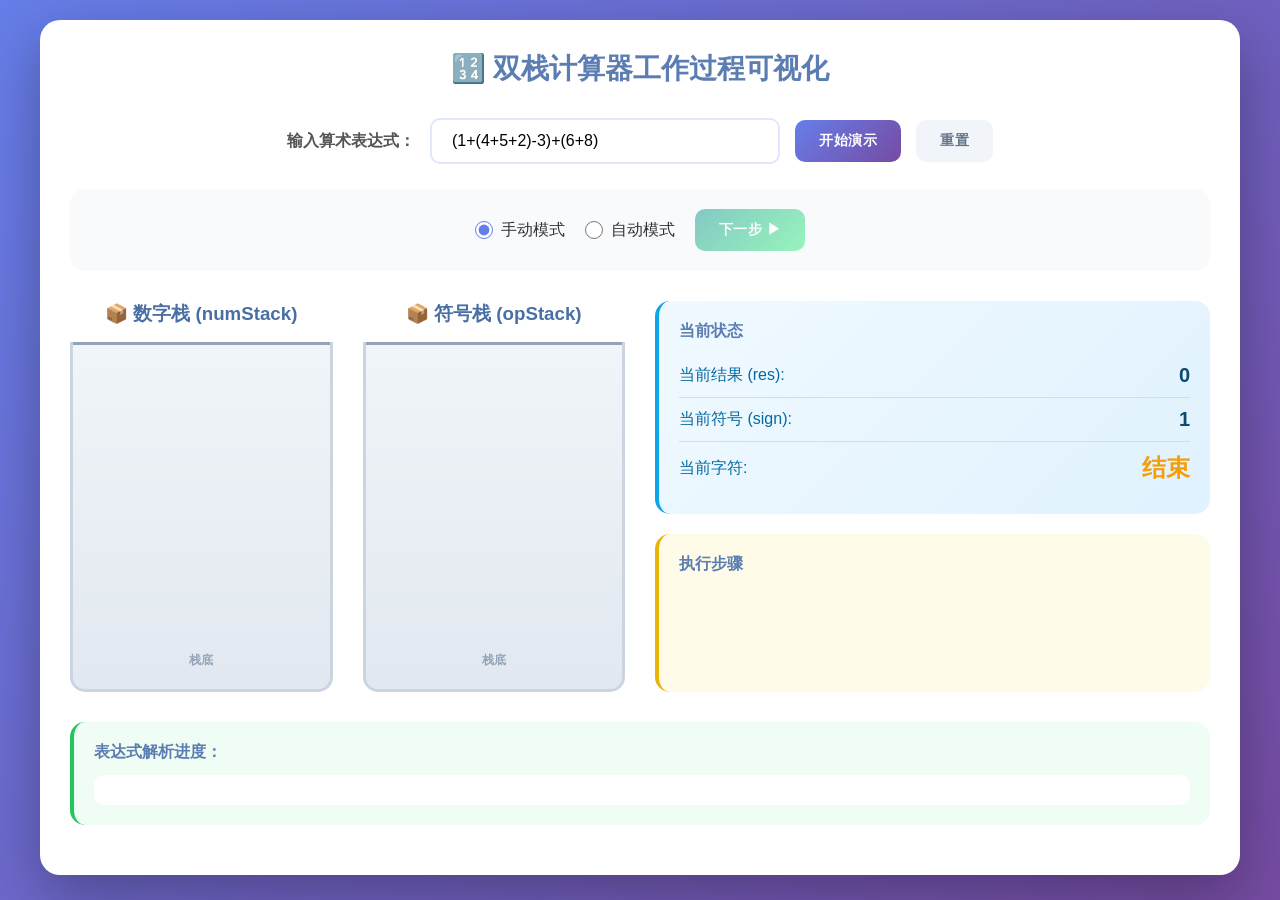
==== index.html @ b85d05cc "0331-RL-Terminal作业" ====
<!DOCTYPE html>
<html lang="zh-CN">
<head>
    <meta charset="UTF-8">
    <meta name="viewport" content="width=device-width, initial-scale=1.0">
    <title>双栈计算器可视化</title>
    <link rel="stylesheet" href="style.css">
</head>
<body>
    <div class="container">
        <h1>🔢 双栈计算器工作过程可视化</h1>
        
        <div class="input-section">
            <label for="expression">输入算术表达式：</label>
            <input type="text" id="expression" value="(1+(4+5+2)-3)+(6+8)" placeholder="例如：(1+(4+5+2)-3)+(6+8)">
            <button id="startBtn" class="btn btn-primary">开始演示</button>
            <button id="resetBtn" class="btn btn-secondary">重置</button>
        </div>

        <div class="control-section">
            <label>
                <input type="radio" name="mode" value="manual" checked> 手动模式
            </label>
            <label>
                <input type="radio" name="mode" value="auto"> 自动模式
            </label>
            <div class="speed-control" id="speedControl">
                <label>动画速度：</label>
                <input type="range" id="speedSlider" min="500" max="3000" value="1000" step="100">
                <span id="speedValue">1000ms</span>
            </div>
            <button id="nextBtn" class="btn btn-success">下一步 ▶</button>
        </div>

        <div class="main-content">
            <div class="stacks-container">
                <div class="stack-section">
                    <h3>📦 数字栈 (numStack)</h3>
                    <div class="stack" id="numStack">
                        <div class="stack-bottom">栈底</div>
                    </div>
                </div>
                <div class="stack-section">
                    <h3>📦 符号栈 (opStack)</h3>
                    <div class="stack" id="opStack">
                        <div class="stack-bottom">栈底</div>
                    </div>
                </div>
            </div>

            <div class="info-panel">
                <div class="current-state">
                    <h4>当前状态</h4>
                    <div class="state-item">
                        <span class="label">当前结果 (res):</span>
                        <span class="value" id="currentRes">0</span>
                    </div>
                    <div class="state-item">
                        <span class="label">当前符号 (sign):</span>
                        <span class="value" id="currentSign">1</span>
                    </div>
                    <div class="state-item">
                        <span class="label">当前字符:</span>
                        <span class="value highlight" id="currentChar">-</span>
                    </div>
                </div>

                <div class="steps-panel">
                    <h4>执行步骤</h4>
                    <div class="steps-list" id="stepsList"></div>
                </div>
            </div>
        </div>

        <div class="expression-display">
            <h4>表达式解析进度：</h4>
            <div class="expression-text" id="expressionText"></div>
        </div>

        <div class="result-section" id="resultSection" style="display: none;">
            <h3>✅ 计算完成！结果：<span id="finalResult">0</span></h3>
        </div>
    </div>

    <script src="script.js"></script>
</body>
</html>
---- style.css ----
* {
    margin: 0;
    padding: 0;
    box-sizing: border-box;
}

body {
    font-family: 'Segoe UI', Tahoma, Geneva, Verdana, sans-serif;
    background: linear-gradient(135deg, #667eea 0%, #764ba2 100%);
    min-height: 100vh;
    padding: 20px;
    color: #333;
}

.container {
    max-width: 1200px;
    margin: 0 auto;
    background: white;
    border-radius: 20px;
    padding: 30px;
    box-shadow: 0 20px 60px rgba(0, 0, 0, 0.3);
}

h1 {
    text-align: center;
    color: #5b7db1;
    margin-bottom: 30px;
    font-size: 28px;
}

h3 {
    color: #4a6fa5;
    margin-bottom: 15px;
    text-align: center;
}

h4 {
    color: #5b7db1;
    margin-bottom: 12px;
    font-size: 16px;
}

.input-section {
    display: flex;
    align-items: center;
    gap: 15px;
    margin-bottom: 25px;
    flex-wrap: wrap;
    justify-content: center;
}

.input-section label {
    font-weight: 600;
    color: #555;
}

#expression {
    padding: 12px 20px;
    font-size: 16px;
    border: 2px solid #e0e7ff;
    border-radius: 10px;
    width: 350px;
    transition: all 0.3s;
}

#expression:focus {
    outline: none;
    border-color: #667eea;
    box-shadow: 0 0 0 3px rgba(102, 126, 234, 0.2);
}

.btn {
    padding: 12px 24px;
    font-size: 14px;
    font-weight: 600;
    border: none;
    border-radius: 10px;
    cursor: pointer;
    transition: all 0.3s;
    text-transform: uppercase;
    letter-spacing: 0.5px;
}

.btn-primary {
    background: linear-gradient(135deg, #667eea 0%, #764ba2 100%);
    color: white;
}

.btn-primary:hover {
    transform: translateY(-2px);
    box-shadow: 0 5px 20px rgba(102, 126, 234, 0.4);
}

.btn-secondary {
    background: #f1f5f9;
    color: #64748b;
}

.btn-secondary:hover {
    background: #e2e8f0;
}

.btn-success {
    background: linear-gradient(135deg, #11998e 0%, #38ef7d 100%);
    color: white;
}

.btn-success:hover {
    transform: translateY(-2px);
    box-shadow: 0 5px 20px rgba(17, 153, 142, 0.4);
}

.btn:disabled {
    opacity: 0.5;
    cursor: not-allowed;
    transform: none !important;
}

.control-section {
    display: flex;
    align-items: center;
    gap: 20px;
    margin-bottom: 30px;
    padding: 20px;
    background: #f8fafc;
    border-radius: 15px;
    flex-wrap: wrap;
    justify-content: center;
}

.control-section label {
    display: flex;
    align-items: center;
    gap: 8px;
    font-weight: 500;
    cursor: pointer;
}

.control-section input[type="radio"] {
    width: 18px;
    height: 18px;
    accent-color: #667eea;
}

.speed-control {
    display: flex;
    align-items: center;
    gap: 10px;
}

#speedSlider {
    width: 120px;
    accent-color: #667eea;
}

#speedValue {
    font-weight: 600;
    color: #667eea;
    min-width: 60px;
}

.main-content {
    display: grid;
    grid-template-columns: 1fr 1fr;
    gap: 30px;
    margin-bottom: 30px;
}

.stacks-container {
    display: flex;
    gap: 30px;
    justify-content: center;
}

.stack-section {
    flex: 1;
}

.stack {
    width: 100%;
    min-height: 350px;
    background: linear-gradient(180deg, #f1f5f9 0%, #e2e8f0 100%);
    border: 3px solid #cbd5e1;
    border-radius: 0 0 15px 15px;
    border-top: none;
    display: flex;
    flex-direction: column-reverse;
    padding: 10px;
    gap: 8px;
    position: relative;
    overflow: hidden;
}

.stack::before {
    content: '';
    position: absolute;
    top: 0;
    left: 0;
    right: 0;
    height: 3px;
    background: #94a3b8;
}

.stack-bottom {
    text-align: center;
    color: #94a3b8;
    font-size: 12px;
    padding: 10px;
    font-weight: 600;
}

.stack-item {
    background: linear-gradient(135deg, #667eea 0%, #764ba2 100%);
    color: white;
    padding: 12px;
    border-radius: 8px;
    text-align: center;
    font-weight: bold;
    font-size: 18px;
    animation: pushIn 0.5s ease-out;
    box-shadow: 0 4px 15px rgba(102, 126, 234, 0.3);
}

.stack-item.pop-out {
    animation: popOut 0.5s ease-in forwards;
}

@keyframes pushIn {
    from {
        opacity: 0;
        transform: translateY(-50px);
    }
    to {
        opacity: 1;
        transform: translateY(0);
    }
}

@keyframes popOut {
    from {
        opacity: 1;
        transform: scale(1);
    }
    to {
        opacity: 0;
        transform: scale(0.5) translateY(-30px);
    }
}

.info-panel {
    display: flex;
    flex-direction: column;
    gap: 20px;
}

.current-state {
    background: linear-gradient(135deg, #f0f9ff 0%, #e0f2fe 100%);
    padding: 20px;
    border-radius: 15px;
    border-left: 4px solid #0ea5e9;
}

.state-item {
    display: flex;
    justify-content: space-between;
    align-items: center;
    padding: 10px 0;
    border-bottom: 1px solid #bae6fd;
}

.state-item:last-child {
    border-bottom: none;
}

.state-item .label {
    font-weight: 500;
    color: #0369a1;
}

.state-item .value {
    font-weight: bold;
    font-size: 20px;
    color: #0c4a6e;
}

.state-item .value.highlight {
    color: #f59e0b;
    font-size: 24px;
}

.steps-panel {
    background: #fefce8;
    padding: 20px;
    border-radius: 15px;
    border-left: 4px solid #eab308;
    flex: 1;
    display: flex;
    flex-direction: column;
}

.steps-list {
    flex: 1;
    overflow-y: auto;
    max-height: 200px;
    padding-right: 10px;
}

.step-item {
    padding: 8px 0;
    border-bottom: 1px solid #fef08a;
    font-size: 13px;
    line-height: 1.5;
}

.step-item:last-child {
    border-bottom: none;
    font-weight: 600;
    color: #854d0e;
}

.step-number {
    display: inline-block;
    width: 24px;
    height: 24px;
    background: #f59e0b;
    color: white;
    border-radius: 50%;
    text-align: center;
    line-height: 24px;
    font-size: 12px;
    font-weight: bold;
    margin-right: 8px;
}

.expression-display {
    background: #f0fdf4;
    padding: 20px;
    border-radius: 15px;
    border-left: 4px solid #22c55e;
    margin-bottom: 20px;
}

.expression-text {
    font-family: 'Courier New', monospace;
    font-size: 24px;
    letter-spacing: 3px;
    text-align: center;
    padding: 15px;
    background: white;
    border-radius: 10px;
}

.char-normal {
    color: #6b7280;
}

.char-current {
    color: #dc2626;
    font-weight: bold;
    background: #fecaca;
    padding: 2px 6px;
    border-radius: 4px;
    animation: blink 1s infinite;
}

.char-done {
    color: #16a34a;
    font-weight: 500;
}

@keyframes blink {
    0%, 100% { opacity: 1; }
    50% { opacity: 0.6; }
}

.result-section {
    text-align: center;
    padding: 25px;
    background: linear-gradient(135deg, #dcfce7 0%, #bbf7d0 100%);
    border-radius: 15px;
    animation: fadeIn 0.5s ease-out;
}

.result-section h3 {
    color: #166534;
    font-size: 24px;
    margin: 0;
}

.result-section span {
    color: #15803d;
    font-size: 32px;
}

@keyframes fadeIn {
    from { opacity: 0; transform: scale(0.9); }
    to { opacity: 1; transform: scale(1); }
}

@media (max-width: 768px) {
    .main-content {
        grid-template-columns: 1fr;
    }
    
    .stacks-container {
        flex-direction: column;
    }
    
    .input-section {
        flex-direction: column;
    }
    
    #expression {
        width: 100%;
    }
}
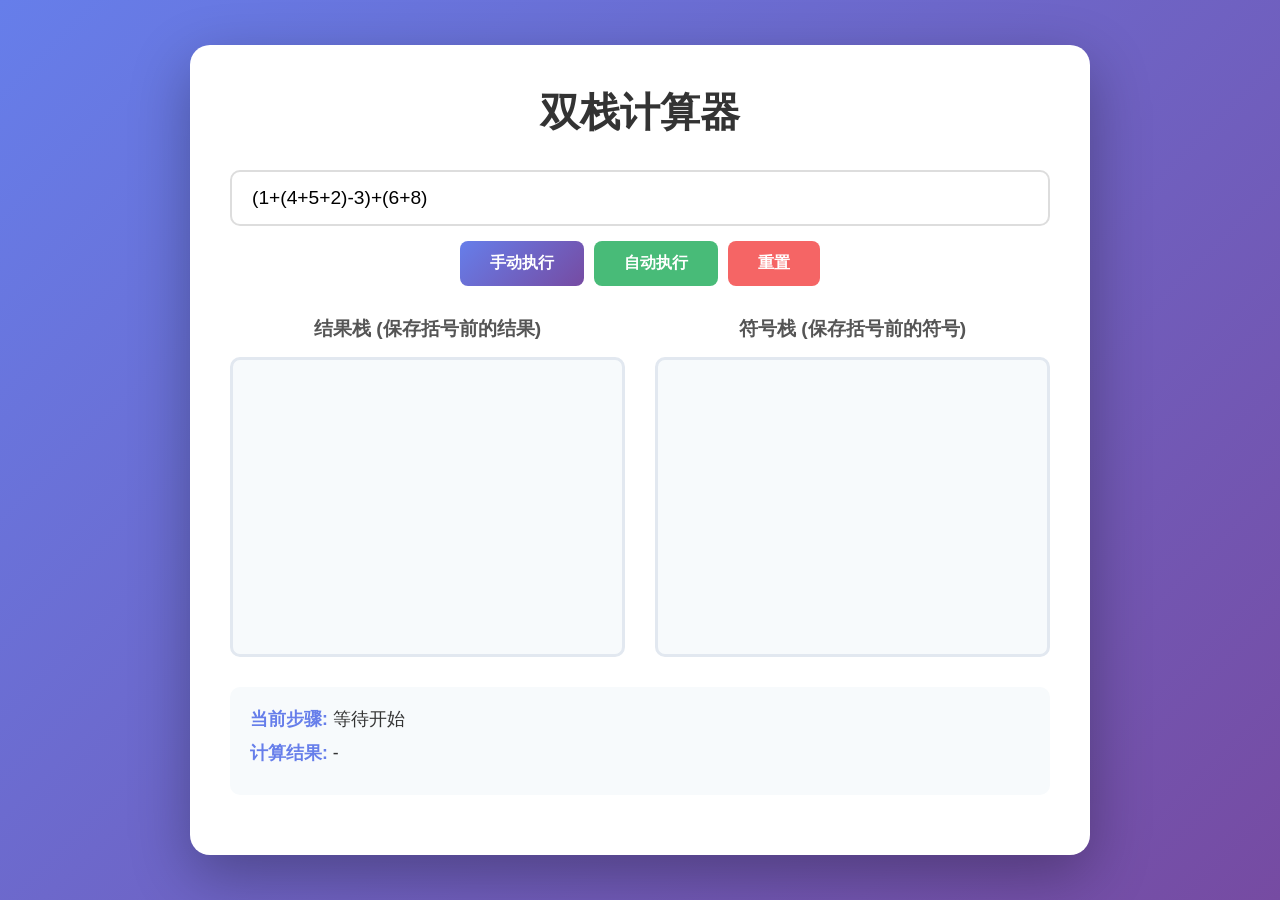
==== commit e258eec5: "doubao-seed-2.0-code作业内容" ====
--- a/index.html
+++ b/index.html
@@ -3,85 +3,49 @@
 <head>
     <meta charset="UTF-8">
     <meta name="viewport" content="width=device-width, initial-scale=1.0">
-    <title>双栈计算器可视化</title>
+    <title>双栈计算器</title>
     <link rel="stylesheet" href="style.css">
 </head>
 <body>
     <div class="container">
-        <h1>🔢 双栈计算器工作过程可视化</h1>
+        <h1>双栈计算器</h1>
         
         <div class="input-section">
-            <label for="expression">输入算术表达式：</label>
-            <input type="text" id="expression" value="(1+(4+5+2)-3)+(6+8)" placeholder="例如：(1+(4+5+2)-3)+(6+8)">
-            <button id="startBtn" class="btn btn-primary">开始演示</button>
-            <button id="resetBtn" class="btn btn-secondary">重置</button>
+            <input type="text" id="expression" placeholder="输入表达式，例如: (1+(4+5+2)-3)+(6+8)" value="(1+(4+5+2)-3)+(6+8)">
+            <div class="buttons">
+                <button id="startManual" class="btn btn-primary">手动执行</button>
+                <button id="startAuto" class="btn btn-secondary">自动执行</button>
+                <button id="reset" class="btn btn-danger">重置</button>
+            </div>
         </div>
 
-        <div class="control-section">
-            <label>
-                <input type="radio" name="mode" value="manual" checked> 手动模式
-            </label>
-            <label>
-                <input type="radio" name="mode" value="auto"> 自动模式
-            </label>
-            <div class="speed-control" id="speedControl">
-                <label>动画速度：</label>
-                <input type="range" id="speedSlider" min="500" max="3000" value="1000" step="100">
-                <span id="speedValue">1000ms</span>
-            </div>
-            <button id="nextBtn" class="btn btn-success">下一步 ▶</button>
-        </div>
-
-        <div class="main-content">
-            <div class="stacks-container">
-                <div class="stack-section">
-                    <h3>📦 数字栈 (numStack)</h3>
-                    <div class="stack" id="numStack">
-                        <div class="stack-bottom">栈底</div>
-                    </div>
-                </div>
-                <div class="stack-section">
-                    <h3>📦 符号栈 (opStack)</h3>
-                    <div class="stack" id="opStack">
-                        <div class="stack-bottom">栈底</div>
-                    </div>
+        <div class="stacks-container">
+            <div class="stack-wrapper">
+                <h3>结果栈 (保存括号前的结果)</h3>
+                <div class="stack" id="numStack">
                 </div>
             </div>
-
-            <div class="info-panel">
-                <div class="current-state">
-                    <h4>当前状态</h4>
-                    <div class="state-item">
-                        <span class="label">当前结果 (res):</span>
-                        <span class="value" id="currentRes">0</span>
-                    </div>
-                    <div class="state-item">
-                        <span class="label">当前符号 (sign):</span>
-                        <span class="value" id="currentSign">1</span>
-                    </div>
-                    <div class="state-item">
-                        <span class="label">当前字符:</span>
-                        <span class="value highlight" id="currentChar">-</span>
-                    </div>
-                </div>
-
-                <div class="steps-panel">
-                    <h4>执行步骤</h4>
-                    <div class="steps-list" id="stepsList"></div>
+            <div class="stack-wrapper">
+                <h3>符号栈 (保存括号前的符号)</h3>
+                <div class="stack" id="opStack">
                 </div>
             </div>
         </div>
 
-        <div class="expression-display">
-            <h4>表达式解析进度：</h4>
-            <div class="expression-text" id="expressionText"></div>
+        <div class="info-section">
+            <div class="current-step">
+                <strong>当前步骤:</strong> <span id="currentStep">等待开始</span>
+            </div>
+            <div class="result-section">
+                <strong>计算结果:</strong> <span id="result">-</span>
+            </div>
         </div>
 
-        <div class="result-section" id="resultSection" style="display: none;">
-            <h3>✅ 计算完成！结果：<span id="finalResult">0</span></h3>
+        <div class="manual-control" id="manualControl" style="display: none;">
+            <button id="nextStep" class="btn btn-primary">下一步</button>
         </div>
     </div>
 
     <script src="script.js"></script>
 </body>
-</html>+</html>
--- a/style.css
+++ b/style.css
@@ -8,77 +8,62 @@
     font-family: 'Segoe UI', Tahoma, Geneva, Verdana, sans-serif;
     background: linear-gradient(135deg, #667eea 0%, #764ba2 100%);
     min-height: 100vh;
+    display: flex;
+    justify-content: center;
+    align-items: center;
     padding: 20px;
-    color: #333;
 }
 
 .container {
-    max-width: 1200px;
-    margin: 0 auto;
     background: white;
     border-radius: 20px;
-    padding: 30px;
+    padding: 40px;
     box-shadow: 0 20px 60px rgba(0, 0, 0, 0.3);
+    max-width: 900px;
+    width: 100%;
 }
 
 h1 {
     text-align: center;
-    color: #5b7db1;
+    color: #333;
     margin-bottom: 30px;
-    font-size: 28px;
-}
-
-h3 {
-    color: #4a6fa5;
-    margin-bottom: 15px;
-    text-align: center;
-}
-
-h4 {
-    color: #5b7db1;
-    margin-bottom: 12px;
-    font-size: 16px;
+    font-size: 2.5em;
 }
 
 .input-section {
-    display: flex;
-    align-items: center;
-    gap: 15px;
-    margin-bottom: 25px;
-    flex-wrap: wrap;
-    justify-content: center;
-}
-
-.input-section label {
-    font-weight: 600;
-    color: #555;
+    margin-bottom: 30px;
 }
 
 #expression {
-    padding: 12px 20px;
-    font-size: 16px;
-    border: 2px solid #e0e7ff;
+    width: 100%;
+    padding: 15px 20px;
+    font-size: 1.2em;
+    border: 2px solid #ddd;
     border-radius: 10px;
-    width: 350px;
-    transition: all 0.3s;
+    margin-bottom: 15px;
+    transition: border-color 0.3s;
 }
 
 #expression:focus {
     outline: none;
     border-color: #667eea;
-    box-shadow: 0 0 0 3px rgba(102, 126, 234, 0.2);
+}
+
+.buttons {
+    display: flex;
+    gap: 10px;
+    justify-content: center;
+    flex-wrap: wrap;
 }
 
 .btn {
-    padding: 12px 24px;
-    font-size: 14px;
-    font-weight: 600;
+    padding: 12px 30px;
+    font-size: 1em;
     border: none;
-    border-radius: 10px;
+    border-radius: 8px;
     cursor: pointer;
     transition: all 0.3s;
-    text-transform: uppercase;
-    letter-spacing: 0.5px;
+    font-weight: 600;
 }
 
 .btn-primary {
@@ -92,325 +77,114 @@
 }
 
 .btn-secondary {
-    background: #f1f5f9;
-    color: #64748b;
+    background: #48bb78;
+    color: white;
 }
 
 .btn-secondary:hover {
-    background: #e2e8f0;
+    background: #38a169;
+    transform: translateY(-2px);
+    box-shadow: 0 5px 20px rgba(72, 187, 120, 0.4);
 }
 
-.btn-success {
-    background: linear-gradient(135deg, #11998e 0%, #38ef7d 100%);
+.btn-danger {
+    background: #f56565;
     color: white;
 }
 
-.btn-success:hover {
+.btn-danger:hover {
+    background: #e53e3e;
     transform: translateY(-2px);
-    box-shadow: 0 5px 20px rgba(17, 153, 142, 0.4);
-}
-
-.btn:disabled {
-    opacity: 0.5;
-    cursor: not-allowed;
-    transform: none !important;
-}
-
-.control-section {
-    display: flex;
-    align-items: center;
-    gap: 20px;
-    margin-bottom: 30px;
-    padding: 20px;
-    background: #f8fafc;
-    border-radius: 15px;
-    flex-wrap: wrap;
-    justify-content: center;
-}
-
-.control-section label {
-    display: flex;
-    align-items: center;
-    gap: 8px;
-    font-weight: 500;
-    cursor: pointer;
-}
-
-.control-section input[type="radio"] {
-    width: 18px;
-    height: 18px;
-    accent-color: #667eea;
-}
-
-.speed-control {
-    display: flex;
-    align-items: center;
-    gap: 10px;
-}
-
-#speedSlider {
-    width: 120px;
-    accent-color: #667eea;
-}
-
-#speedValue {
-    font-weight: 600;
-    color: #667eea;
-    min-width: 60px;
-}
-
-.main-content {
-    display: grid;
-    grid-template-columns: 1fr 1fr;
-    gap: 30px;
-    margin-bottom: 30px;
+    box-shadow: 0 5px 20px rgba(245, 101, 101, 0.4);
 }
 
 .stacks-container {
     display: flex;
     gap: 30px;
     justify-content: center;
+    margin-bottom: 30px;
+    flex-wrap: wrap;
 }
 
-.stack-section {
+.stack-wrapper {
     flex: 1;
+    min-width: 250px;
+}
+
+.stack-wrapper h3 {
+    text-align: center;
+    color: #555;
+    margin-bottom: 15px;
+    font-size: 1.2em;
 }
 
 .stack {
-    width: 100%;
-    min-height: 350px;
-    background: linear-gradient(180deg, #f1f5f9 0%, #e2e8f0 100%);
-    border: 3px solid #cbd5e1;
-    border-radius: 0 0 15px 15px;
-    border-top: none;
+    background: #f7fafc;
+    border: 3px solid #e2e8f0;
+    border-radius: 10px;
+    padding: 15px;
+    min-height: 300px;
     display: flex;
     flex-direction: column-reverse;
-    padding: 10px;
-    gap: 8px;
-    position: relative;
-    overflow: hidden;
-}
-
-.stack::before {
-    content: '';
-    position: absolute;
-    top: 0;
-    left: 0;
-    right: 0;
-    height: 3px;
-    background: #94a3b8;
-}
-
-.stack-bottom {
-    text-align: center;
-    color: #94a3b8;
-    font-size: 12px;
-    padding: 10px;
-    font-weight: 600;
+    gap: 10px;
 }
 
 .stack-item {
     background: linear-gradient(135deg, #667eea 0%, #764ba2 100%);
     color: white;
-    padding: 12px;
+    padding: 15px;
     border-radius: 8px;
     text-align: center;
+    font-size: 1.3em;
     font-weight: bold;
-    font-size: 18px;
-    animation: pushIn 0.5s ease-out;
-    box-shadow: 0 4px 15px rgba(102, 126, 234, 0.3);
+    animation: slideIn 0.3s ease-out;
+    box-shadow: 0 4px 10px rgba(0, 0, 0, 0.2);
 }
 
-.stack-item.pop-out {
-    animation: popOut 0.5s ease-in forwards;
+.stack-item.removing {
+    animation: slideOut 0.3s ease-out forwards;
 }
 
-@keyframes pushIn {
+@keyframes slideIn {
     from {
+        transform: translateY(-20px);
         opacity: 0;
-        transform: translateY(-50px);
     }
     to {
+        transform: translateY(0);
         opacity: 1;
-        transform: translateY(0);
     }
 }
 
-@keyframes popOut {
+@keyframes slideOut {
     from {
+        transform: translateY(0);
         opacity: 1;
-        transform: scale(1);
     }
     to {
+        transform: translateY(20px);
         opacity: 0;
-        transform: scale(0.5) translateY(-30px);
     }
 }
 
-.info-panel {
-    display: flex;
-    flex-direction: column;
-    gap: 20px;
-}
-
-.current-state {
-    background: linear-gradient(135deg, #f0f9ff 0%, #e0f2fe 100%);
+.info-section {
+    background: #f7fafc;
+    border-radius: 10px;
     padding: 20px;
-    border-radius: 15px;
-    border-left: 4px solid #0ea5e9;
-}
-
-.state-item {
-    display: flex;
-    justify-content: space-between;
-    align-items: center;
-    padding: 10px 0;
-    border-bottom: 1px solid #bae6fd;
-}
-
-.state-item:last-child {
-    border-bottom: none;
-}
-
-.state-item .label {
-    font-weight: 500;
-    color: #0369a1;
-}
-
-.state-item .value {
-    font-weight: bold;
-    font-size: 20px;
-    color: #0c4a6e;
-}
-
-.state-item .value.highlight {
-    color: #f59e0b;
-    font-size: 24px;
-}
-
-.steps-panel {
-    background: #fefce8;
-    padding: 20px;
-    border-radius: 15px;
-    border-left: 4px solid #eab308;
-    flex: 1;
-    display: flex;
-    flex-direction: column;
-}
-
-.steps-list {
-    flex: 1;
-    overflow-y: auto;
-    max-height: 200px;
-    padding-right: 10px;
-}
-
-.step-item {
-    padding: 8px 0;
-    border-bottom: 1px solid #fef08a;
-    font-size: 13px;
-    line-height: 1.5;
-}
-
-.step-item:last-child {
-    border-bottom: none;
-    font-weight: 600;
-    color: #854d0e;
-}
-
-.step-number {
-    display: inline-block;
-    width: 24px;
-    height: 24px;
-    background: #f59e0b;
-    color: white;
-    border-radius: 50%;
-    text-align: center;
-    line-height: 24px;
-    font-size: 12px;
-    font-weight: bold;
-    margin-right: 8px;
-}
-
-.expression-display {
-    background: #f0fdf4;
-    padding: 20px;
-    border-radius: 15px;
-    border-left: 4px solid #22c55e;
     margin-bottom: 20px;
 }
 
-.expression-text {
-    font-family: 'Courier New', monospace;
-    font-size: 24px;
-    letter-spacing: 3px;
-    text-align: center;
-    padding: 15px;
-    background: white;
-    border-radius: 10px;
+.current-step, .result-section {
+    margin-bottom: 10px;
+    font-size: 1.1em;
+    color: #333;
 }
 
-.char-normal {
-    color: #6b7280;
+.current-step strong, .result-section strong {
+    color: #667eea;
 }
 
-.char-current {
-    color: #dc2626;
-    font-weight: bold;
-    background: #fecaca;
-    padding: 2px 6px;
-    border-radius: 4px;
-    animation: blink 1s infinite;
+.manual-control {
+    text-align: center;
+    margin-top: 20px;
 }
-
-.char-done {
-    color: #16a34a;
-    font-weight: 500;
-}
-
-@keyframes blink {
-    0%, 100% { opacity: 1; }
-    50% { opacity: 0.6; }
-}
-
-.result-section {
-    text-align: center;
-    padding: 25px;
-    background: linear-gradient(135deg, #dcfce7 0%, #bbf7d0 100%);
-    border-radius: 15px;
-    animation: fadeIn 0.5s ease-out;
-}
-
-.result-section h3 {
-    color: #166534;
-    font-size: 24px;
-    margin: 0;
-}
-
-.result-section span {
-    color: #15803d;
-    font-size: 32px;
-}
-
-@keyframes fadeIn {
-    from { opacity: 0; transform: scale(0.9); }
-    to { opacity: 1; transform: scale(1); }
-}
-
-@media (max-width: 768px) {
-    .main-content {
-        grid-template-columns: 1fr;
-    }
-    
-    .stacks-container {
-        flex-direction: column;
-    }
-    
-    .input-section {
-        flex-direction: column;
-    }
-    
-    #expression {
-        width: 100%;
-    }
-}
